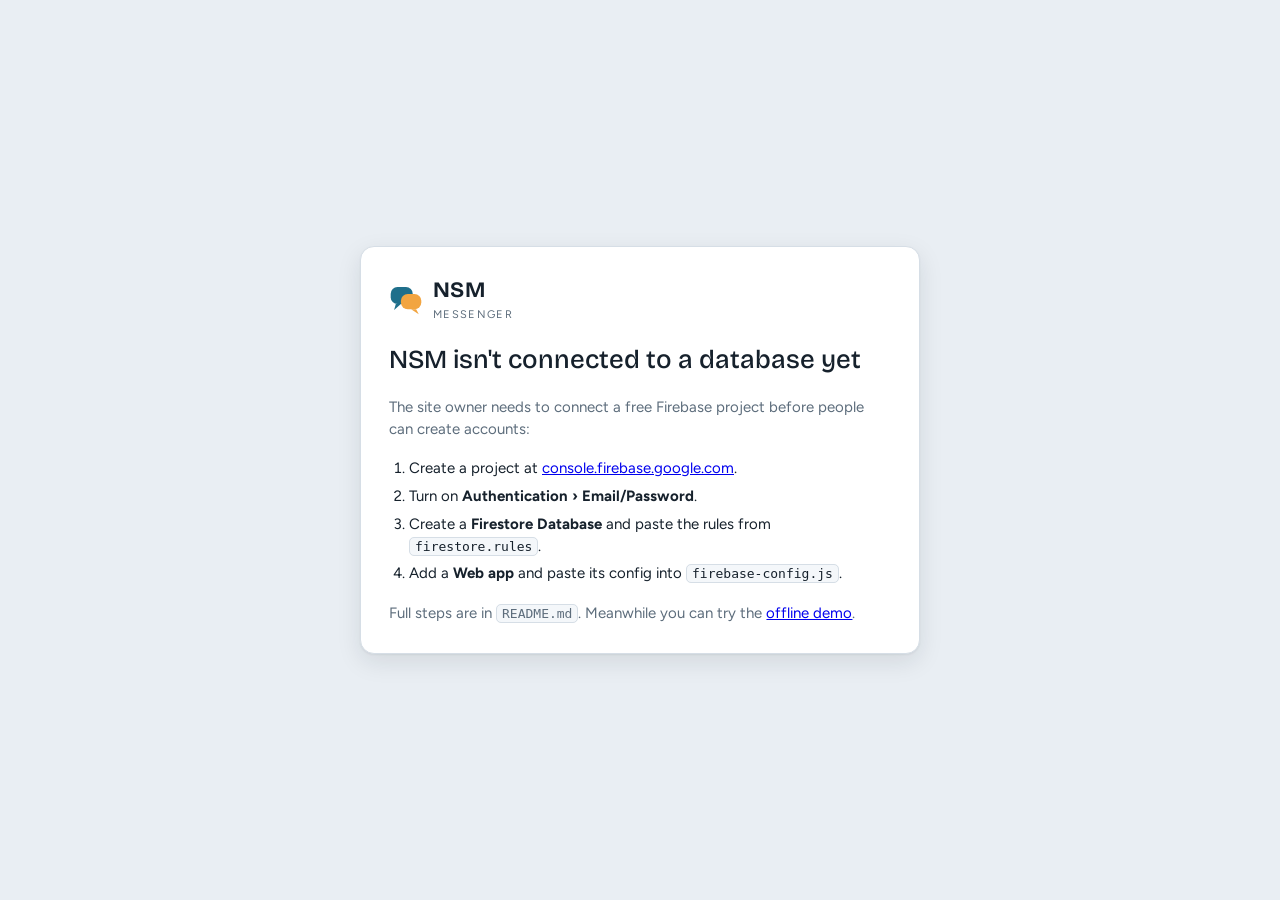
==== index.html @ 409fe74b "NSM Messenger: instant messenger with accounts and live chat Sign-up with e-mail confirmation, optio" ====
<!doctype html>
<html lang="en">
<head>
<meta charset="utf-8">
<meta name="viewport" content="width=device-width, initial-scale=1, viewport-fit=cover">
<title>NSM Messenger</title>
<meta name="description" content="NSM Messenger: create an account, add your friends and chat with Wizz, winks, emoticons and more.">
<meta name="theme-color" content="#1f6f8b">
<link rel="icon" href="data:image/svg+xml,%3Csvg xmlns='http://www.w3.org/2000/svg' viewBox='0 0 40 40'%3E%3Crect x='2' y='6' width='26' height='20' rx='8' fill='%231f6f8b'/%3E%3Cpath d='M8 26 L6 33 L14 26 Z' fill='%231f6f8b'/%3E%3Crect x='14' y='14' width='24' height='18' rx='8' fill='%23f2a541'/%3E%3Cpath d='M32 32 L35 38 L26 32 Z' fill='%23f2a541'/%3E%3C/svg%3E">
<link rel="preconnect" href="https://fonts.googleapis.com">
<link rel="preconnect" href="https://fonts.gstatic.com" crossorigin>
<link rel="stylesheet" href="https://fonts.googleapis.com/css2?family=Bricolage+Grotesque:opsz,wght@12..96,500;12..96,700&family=Figtree:ital,wght@0,400;0,500;0,600;0,700;1,400;1,700&family=Comic+Neue:ital,wght@0,400;0,700;1,400;1,700&display=swap">
<link rel="stylesheet" href="style.css">
</head>
<body>

<svg width="0" height="0" style="position:absolute" aria-hidden="true">
  <symbol id="nsm-logo" viewBox="0 0 40 40">
    <rect x="2" y="6" width="26" height="20" rx="8" fill="#1f6f8b"/>
    <path d="M8 26 L6 33 L14 26 Z" fill="#1f6f8b"/>
    <rect x="14" y="14" width="24" height="18" rx="8" fill="#f2a541"/>
    <path d="M32 32 L35 38 L26 32 Z" fill="#f2a541"/>
  </symbol>
</svg>

<div class="loading" id="loading">Connecting to NSM…</div>

<!-- ============ Setup needed (owner only) ============ -->
<section class="setup" id="setup" hidden>
  <div class="signin-card">
    <div class="logo"><svg><use href="#nsm-logo"/></svg><div><b>NSM</b><small>Messenger</small></div></div>
    <h1>NSM isn't connected to a database yet</h1>
    <p>The site owner needs to connect a free Firebase project before people can create accounts:</p>
    <ol>
      <li>Create a project at <a href="https://console.firebase.google.com" target="_blank" rel="noopener">console.firebase.google.com</a>.</li>
      <li>Turn on <b>Authentication › Email/Password</b>.</li>
      <li>Create a <b>Firestore Database</b> and paste the rules from <code>firestore.rules</code>.</li>
      <li>Add a <b>Web app</b> and paste its config into <code>firebase-config.js</code>.</li>
    </ol>
    <p>Full steps are in <code>README.md</code>. Meanwhile you can try the <a href="demo.html">offline demo</a>.</p>
  </div>
</section>

<!-- ============ Sign in / create account ============ -->
<section class="signin" id="auth" hidden>
  <div class="signin-card">
    <div class="logo"><svg><use href="#nsm-logo"/></svg><div><b>NSM</b><small>Messenger</small></div></div>
    <div class="auth-tabs" role="tablist">
      <button role="tab" id="tabIn" aria-selected="true">Sign in</button>
      <button role="tab" id="tabUp" aria-selected="false">Create account</button>
    </div>

    <form id="formIn" class="signin-card" style="border:0;box-shadow:none;padding:0;gap:14px" novalidate>
      <div class="field"><label for="inEmail">E-mail</label><input id="inEmail" type="email" autocomplete="email" required></div>
      <div class="field"><label for="inPass">Password</label><input id="inPass" type="password" autocomplete="current-password" required></div>
      <div class="field"><label for="inStatus">Sign in as</label><select id="inStatus"></select></div>
      <p class="form-msg" id="inMsg" hidden></p>
      <button class="btn" type="submit" id="inBtn">Sign in</button>
      <button class="linkbtn" type="button" id="forgotBtn">Forgot your password?</button>
    </form>

    <form id="formUp" class="signin-card" style="border:0;box-shadow:none;padding:0;gap:14px" novalidate hidden>
      <div class="field"><label for="upName">Display name</label><input id="upName" maxlength="32" autocomplete="nickname" required placeholder="What your contacts will see"></div>
      <div class="field"><label for="upEmail">E-mail</label><input id="upEmail" type="email" autocomplete="email" required placeholder="Friends add you with this"></div>
      <div class="field"><label for="upPass">Password</label><input id="upPass" type="password" autocomplete="new-password" minlength="6" required placeholder="At least 6 characters"></div>
      <p class="form-msg" id="upMsg" hidden></p>
      <button class="btn" type="submit" id="upBtn">Create my account</button>
    </form>

    <form id="formCode" class="signin-card" style="border:0;box-shadow:none;padding:0;gap:14px" novalidate hidden>
      <div>
        <h1>Enter your security code</h1>
        <p>Open your authenticator app and type the 6-digit code shown for <b>NSM Messenger</b>.</p>
      </div>
      <div class="field"><label for="codeIn">6-digit code</label><input id="codeIn" class="code-input" inputmode="numeric" autocomplete="one-time-code" maxlength="6" pattern="[0-9]{6}" placeholder="123456"></div>
      <p class="form-msg" id="codeMsg" hidden></p>
      <button class="btn" type="submit" id="codeBtn">Verify and sign in</button>
      <button class="linkbtn" type="button" id="codeCancel">Cancel</button>
    </form>

    <p class="demo-note" id="authNote">Your contacts find you by your e-mail address, and people in your contact list can see it. Want to look around first? Try the <a href="demo.html">offline demo</a>.</p>
  </div>
</section>

<!-- ============ Step 1 after sign-up: confirm e-mail ============ -->
<section class="signin" id="verify" hidden>
  <div class="signin-card">
    <div class="logo"><svg><use href="#nsm-logo"/></svg><div><b>NSM</b><small>Messenger</small></div></div>
    <div>
      <h1>Confirm your e-mail address</h1>
      <p>We sent a confirmation link to <b id="verifyEmail"></b>. Open it, then come back here. Check your spam folder if you don't see it.</p>
    </div>
    <p class="form-msg" id="verifyMsg" hidden></p>
    <button class="btn" type="button" id="verifyDone">I've confirmed my e-mail</button>
    <button class="btn ghost" type="button" id="verifyResend">Send the e-mail again</button>
    <button class="linkbtn" type="button" id="verifyOut">Use another account</button>
  </div>
</section>

<!-- ============ Step 2: set up the authenticator app ============ -->
<section class="signin" id="enroll" hidden>
  <div class="signin-card">
    <div class="logo"><svg><use href="#nsm-logo"/></svg><div><b>NSM</b><small>Messenger</small></div></div>
    <div>
      <h1>Turn on security codes</h1>
      <p>Optional but recommended. Once on, NSM asks for a code from an authenticator app when you sign in on a new device, so nobody can get in with just your password. Install one if you don't have it, for example Google Authenticator or Microsoft Authenticator.</p>
    </div>
    <ol class="enroll-steps">
      <li>In the app, add an account and <b>scan this QR code</b>:
        <div class="qr" id="qr" aria-label="QR code for your authenticator app"></div>
        <div class="mail">On this phone? <a id="otpLink" href="#">Open it in your authenticator app</a>, or type this key:</div>
        <div class="secret"><code id="secretKey">…</code><button class="btn ghost" type="button" id="copyKey">Copy</button></div>
      </li>
      <li>Type the 6-digit code the app shows:
        <input id="enrollCode" class="code-input" inputmode="numeric" autocomplete="one-time-code" maxlength="6" placeholder="123456" aria-label="6-digit code from your authenticator app">
      </li>
    </ol>
    <p class="form-msg" id="enrollMsg" hidden></p>
    <button class="btn" type="button" id="enrollBtn" disabled>Turn on security codes</button>
    <p class="demo-note">Keep the key above somewhere safe. If you lose your phone, it lets you set up your codes again on a new one.</p>
    <button class="linkbtn" type="button" id="enrollOut">Not now, back to NSM</button>
  </div>
</section>

<!-- ============ Main app ============ -->
<main class="app" id="app" hidden>
  <aside class="pane pane-left">
    <div class="me">
      <div class="me-top">
        <div class="logo"><svg><use href="#nsm-logo"/></svg><div><b>NSM</b></div></div>
        <div style="display:flex; gap:6px">
          <button class="icon-btn" id="securityBtn" aria-label="Security settings" title="Security">
            <svg class="i" viewBox="0 0 24 24"><path d="M12 3l7 3v5c0 4.5-3 8.4-7 10-4-1.6-7-5.5-7-10V6z"/><path d="M9 12l2 2 4-4"/></svg>
          </button>
          <button class="icon-btn" id="soundBtn" aria-label="Turn sounds off" title="Sounds on">
            <svg class="i" viewBox="0 0 24 24"><path d="M11 5 6 9H3v6h3l5 4z"/><path d="M15.5 8.5a5 5 0 0 1 0 7"/><path d="M18.5 5.5a9 9 0 0 1 0 13"/></svg>
          </button>
          <button class="icon-btn" id="signoutBtn" aria-label="Sign out" title="Sign out">
            <svg class="i" viewBox="0 0 24 24"><path d="M15 4h4a1 1 0 0 1 1 1v14a1 1 0 0 1-1 1h-4"/><path d="M10 16l-4-4 4-4"/><path d="M6 12h10"/></svg>
          </button>
        </div>
      </div>
      <div class="me-row">
        <button class="dp-btn" id="meDpBtn" title="Change display picture" aria-label="Change display picture"></button>
        <div class="me-info">
          <div class="me-name">
            <input class="inline-edit" id="meName" aria-label="Your display name" maxlength="32">
            <select id="meStatus" aria-label="Your status"></select>
          </div>
          <input class="inline-edit" id="mePm" aria-label="Your personal message" maxlength="80" placeholder="Type a personal message">
          <div class="mail" id="meMail"></div>
        </div>
      </div>
      <div class="music">
        <label><input type="checkbox" id="musicOn"> ♫ Show what I'm listening to</label>
        <input type="text" id="musicSong" aria-label="Song you're listening to" placeholder="Artist – Song" maxlength="60">
      </div>
    </div>
    <div class="list-tools">
      <input id="search" type="search" placeholder="Search contacts" aria-label="Search contacts">
      <button class="icon-btn" id="addBtn" title="Add a contact" aria-label="Add a contact">
        <svg class="i" viewBox="0 0 24 24"><circle cx="10" cy="8" r="4"/><path d="M3 20a7 7 0 0 1 14 0"/><path d="M19 8v6M16 11h6"/></svg>
      </button>
    </div>
    <div class="sortbar" role="group" aria-label="Sort contacts">
      Sort by <button data-sort="groups">Groups</button><button data-sort="status">Online / offline</button>
    </div>
    <div class="contacts" id="contacts"></div>
  </aside>

  <section class="pane pane-right" id="chatPane">
    <div class="tabs" id="tabs" role="tablist" aria-label="Open conversations"></div>
    <div class="empty" id="empty">
      <div>
        <svg width="64" height="64" aria-hidden="true"><use href="#nsm-logo"/></svg>
        <h2 id="emptyTitle">No conversation open</h2>
        <p id="emptyText">Click a contact to start a conversation.</p>
      </div>
    </div>
    <div class="convo" id="convo" hidden>
      <div class="convo-head">
        <button class="icon-btn back" id="backBtn" aria-label="Back to contacts"><svg class="i" viewBox="0 0 24 24"><path d="M15 18l-6-6 6-6"/></svg></button>
        <span id="hDp"></span>
        <div class="h-info"><div class="h-name" id="hName"></div><div class="h-sub" id="hSub"></div></div>
        <div class="h-actions">
          <button class="icon-btn" id="inviteBtn" title="Invite someone to this conversation" aria-label="Invite someone to this conversation">
            <svg class="i" viewBox="0 0 24 24"><circle cx="9" cy="8" r="3.5"/><path d="M2.5 19a6.5 6.5 0 0 1 13 0"/><path d="M19 7v6M16 10h6"/></svg>
          </button>
          <button class="icon-btn" id="gameBtn" title="Play tic-tac-toe" aria-label="Play tic-tac-toe">
            <svg class="i" viewBox="0 0 24 24"><path d="M9 3v18M15 3v18M3 9h18M3 15h18"/></svg>
          </button>
          <button class="icon-btn" id="sceneBtn" title="Change background" aria-label="Change background">
            <svg class="i" viewBox="0 0 24 24"><rect x="3" y="4" width="18" height="16" rx="2"/><path d="M3 16l5-5 4 4 3-3 6 6"/><circle cx="16" cy="9" r="1.5"/></svg>
          </button>
        </div>
      </div>
      <div class="convo-body">
        <div class="msg-col">
          <div class="messages" id="messages" aria-live="polite"></div>
          <div class="statusline" id="statusline"></div>
          <div class="composer">
            <div class="pop" id="pop" hidden></div>
            <div class="tools" role="toolbar" aria-label="Message tools">
              <button class="tool" data-pop="font" aria-expanded="false" title="Change font and colour"><svg class="i" viewBox="0 0 24 24"><path d="M4 20 10 4h1l6 16M6.5 14h8"/><path d="M18 20h3"/></svg><span class="tl">Font</span></button>
              <button class="tool" data-pop="emo" aria-expanded="false" title="Emoticons"><svg class="i" viewBox="0 0 24 24"><circle cx="12" cy="12" r="9"/><path d="M8.5 14a4 4 0 0 0 7 0"/><path d="M9 9.5h.01M15 9.5h.01"/></svg><span class="tl">Emoticons</span></button>
              <button class="tool" data-pop="wink" aria-expanded="false" title="Send a wink (animation)"><svg class="i" viewBox="0 0 24 24"><path d="M12 3l2.4 5.6L20 9.3l-4.3 3.9 1.2 5.8L12 16l-4.9 3 1.2-5.8L4 9.3l5.6-.7z"/></svg><span class="tl">Winks</span></button>
              <button class="tool wizz-btn" id="wizzBtn" title="Send a Wizz: shakes your contact's window"><svg class="i" viewBox="0 0 24 24"><path d="M4 8l2 8M10 5l2 14M16 8l2 8"/></svg><span class="tl">Wizz!</span></button>
              <button class="tool" id="fileBtn" title="Send a photo"><svg class="i" viewBox="0 0 24 24"><path d="M20 11.5l-8 8a5 5 0 0 1-7-7l8.5-8.5a3.3 3.3 0 0 1 4.7 4.7L9.7 17.2a1.7 1.7 0 0 1-2.4-2.4L15 7"/></svg><span class="tl">Send photo</span></button>
              <button class="tool" id="inkBtn" title="Draw a handwritten message"><svg class="i" viewBox="0 0 24 24"><path d="M4 20l4-1 11-11-3-3L5 16z"/><path d="M14 6l3 3"/></svg><span class="tl">Handwriting</span></button>
              <input type="file" id="fileInput" accept="image/*" hidden>
            </div>
            <form class="input-row" id="sendForm">
              <textarea id="input" rows="1" placeholder="Type a message" aria-label="Message"></textarea>
              <button class="btn" type="submit">Send</button>
            </form>
          </div>
        </div>
        <div class="side" id="side"></div>
      </div>
    </div>
  </section>
</main>

<div class="toasts" id="toasts" aria-live="polite"></div>
<div class="menu" id="menu" hidden role="menu"></div>
<div class="modal-back" id="modalBack" hidden><div class="modal" id="modal" role="dialog" aria-modal="true"></div></div>

<script src="vendor/qrcode.js"></script>
<script type="module" src="app.js"></script>
</body>
</html>
---- style.css ----
/* Layout: classic messenger — contact list left; tabbed conversation right with display pictures in a side column; one pane at a time on phones */
:root {
  --bg: #e9eef3;
  --panel: #ffffff;
  --panel-2: #f4f7fa;
  --line: #d6dee6;
  --fg: #16212c;
  --muted: #5d6d7c;
  --accent: #1f6f8b;
  --accent-fg: #ffffff;
  --accent-soft: #dcecf2;
  --spark: #f2a541;
  --spark-fg: #2b1a00;
  --online: #2e9e5b;
  --busy: #d64545;
  --away: #e0a526;
  --offline: #9aa7b3;
  --overlay: rgba(14, 21, 28, .45);
  --shadow: 0 1px 2px rgba(22,33,44,.06), 0 8px 24px rgba(22,33,44,.10);
  --font-display: "Bricolage Grotesque", "Segoe UI", system-ui, sans-serif;
  --font-body: "Figtree", "Segoe UI", system-ui, -apple-system, sans-serif;
  color-scheme: light;
}
@media (prefers-color-scheme: dark) {
  :root:not([data-theme="light"]) {
    --bg: #0e151c; --panel: #151f29; --panel-2: #1b2733; --line: #283745;
    --fg: #e6edf3; --muted: #93a3b2; --accent: #4fb3d3; --accent-fg: #06202a;
    --accent-soft: #1b3a47; --spark: #f2b45c; --offline: #5e6d7b; --overlay: rgba(0,0,0,.6);
    --shadow: 0 1px 2px rgba(0,0,0,.3), 0 8px 24px rgba(0,0,0,.4);
    color-scheme: dark;
  }
}
:root[data-theme="dark"] {
  --bg: #0e151c; --panel: #151f29; --panel-2: #1b2733; --line: #283745;
  --fg: #e6edf3; --muted: #93a3b2; --accent: #4fb3d3; --accent-fg: #06202a;
  --accent-soft: #1b3a47; --spark: #f2b45c; --offline: #5e6d7b; --overlay: rgba(0,0,0,.6);
  --shadow: 0 1px 2px rgba(0,0,0,.3), 0 8px 24px rgba(0,0,0,.4);
  color-scheme: dark;
}

* { box-sizing: border-box; }
html, body { height: 100%; }
body {
  margin: 0; background: var(--bg); color: var(--fg);
  font-family: var(--font-body); font-size: 15px; line-height: 1.45;
  padding-left: max(16px, env(safe-area-inset-left, 0px));
  padding-right: max(16px, env(safe-area-inset-right, 0px));
  padding-block: 16px;
}
button, input, select, textarea { font: inherit; color: inherit; }
button { cursor: pointer; }
:focus-visible { outline: 2px solid var(--accent); outline-offset: 2px; }
[hidden] { display: none !important; }
svg.i { width: 18px; height: 18px; stroke: currentColor; fill: none; stroke-width: 1.8; stroke-linecap: round; stroke-linejoin: round; flex: none; }

/* ---------- Status colours ---------- */
.st-online { --dot: var(--online); }
.st-busy, .st-phone { --dot: var(--busy); }
.st-away, .st-brb, .st-lunch { --dot: var(--away); }
.st-offline { --dot: var(--offline); }

/* ---------- Display pictures: status shown as a coloured frame ---------- */
.dp {
  --s: 40px; position: relative; flex: none; width: var(--s); height: var(--s); border-radius: calc(var(--s) * .26);
  display: grid; place-items: center; background: linear-gradient(145deg, var(--g1, #1f6f8b), var(--g2, #4fb3d3));
  box-shadow: 0 0 0 2px var(--panel), 0 0 0 4.5px var(--dot, var(--offline)); margin: 4px;
}
.dp img { width: 100%; height: 100%; object-fit: cover; border-radius: inherit; display: block; }
.dp-emo { font-size: calc(var(--s) * .56); line-height: 1; }
.dp.xs { --s: 24px; box-shadow: 0 0 0 1.5px var(--panel), 0 0 0 3px var(--dot, var(--offline)); margin: 3px; }
.dp.sm { --s: 36px; }
.dp.lg { --s: 60px; }
.dp.xl { --s: 104px; box-shadow: 0 0 0 3px var(--panel), 0 0 0 7px var(--dot, var(--offline)); margin: 7px; }
.dp.blocked::after { content: "⛔"; position: absolute; right: -6px; bottom: -6px; font-size: 13px; }
.dp.offline-look { filter: grayscale(.85); opacity: .7; }

/* ---------- Logo ---------- */
.logo { display: inline-flex; align-items: center; gap: 10px; }
.logo svg { width: 34px; height: 34px; flex: none; }
.logo b { font-family: var(--font-display); font-weight: 700; font-size: 22px; letter-spacing: .02em; }
.logo small { display: block; font-size: 11px; color: var(--muted); letter-spacing: .12em; text-transform: uppercase; }

/* ---------- Generic controls ---------- */
.btn { border: 0; border-radius: 8px; padding: 10px 16px; font-weight: 600; background: var(--accent); color: var(--accent-fg); }
.btn:hover { filter: brightness(1.08); }
.btn.ghost { background: var(--panel-2); color: var(--fg); border: 1px solid var(--line); }
.btn:disabled { opacity: .5; cursor: not-allowed; }
.icon-btn { border: 1px solid var(--line); background: var(--panel); border-radius: 8px; width: 34px; height: 34px; display: grid; place-items: center; flex: none; }
.icon-btn:hover { border-color: var(--accent); color: var(--accent); }
.field { display: grid; gap: 6px; }
.field label, .label { font-size: 12px; font-weight: 600; letter-spacing: .06em; text-transform: uppercase; color: var(--muted); }
.field input, .field select { border: 1px solid var(--line); background: var(--panel-2); border-radius: 8px; padding: 10px 12px; width: 100%; }

/* ---------- Sign-in ---------- */
.signin { height: 100%; display: grid; place-items: center; }
.signin-card { width: min(400px, 100%); background: var(--panel); border: 1px solid var(--line); border-radius: 14px; box-shadow: var(--shadow); padding: 28px; display: grid; gap: 18px; }
.signin-card h1 { font-family: var(--font-display); font-weight: 500; font-size: 26px; margin: 0; text-wrap: balance; }
.signin-card p { margin: 0; color: var(--muted); }
.demo-note { font-size: 12.5px; color: var(--muted); border-top: 1px solid var(--line); padding-top: 14px; }

/* ---------- App shell ---------- */
.app { height: 100%; max-width: 1280px; margin: 0 auto; display: grid; grid-template-columns: 340px minmax(0, 1fr); gap: 14px; }
.pane { background: var(--panel); border: 1px solid var(--line); border-radius: 14px; box-shadow: var(--shadow); min-height: 0; min-width: 0; display: flex; flex-direction: column; overflow: hidden; position: relative; }

/* Left: me */
.me { padding: 14px 16px; border-bottom: 1px solid var(--line); display: grid; gap: 10px; background: var(--panel-2); }
.me-top { display: flex; align-items: center; justify-content: space-between; gap: 8px; }
.me-row { display: flex; gap: 10px; align-items: center; min-width: 0; }
.me-row > button.dp-btn { border: 0; background: none; padding: 0; border-radius: 16px; }
.me-info { min-width: 0; flex: 1; display: grid; gap: 2px; }
.me-name { display: flex; gap: 6px; align-items: center; min-width: 0; }
.inline-edit { border: 1px solid transparent; background: transparent; border-radius: 6px; padding: 2px 4px; margin-left: -4px; min-width: 0; }
.inline-edit:hover, .inline-edit:focus { border-color: var(--line); background: var(--panel); }
#meName { font-weight: 600; font-size: 16px; flex: 1; }
#meStatus { border: 1px solid var(--line); background: var(--panel); border-radius: 6px; font-size: 12.5px; padding: 2px 4px; max-width: 128px; }
#mePm { font-size: 13px; color: var(--muted); width: 100%; font-style: italic; }
.music { display: flex; gap: 6px; align-items: center; font-size: 12.5px; color: var(--muted); min-width: 0; }
.music input[type="text"] { flex: 1; min-width: 0; border: 1px solid var(--line); background: var(--panel); border-radius: 6px; padding: 3px 6px; font-size: 12.5px; }
.music label { display: flex; align-items: center; gap: 5px; white-space: nowrap; cursor: pointer; }

.list-tools { display: flex; gap: 8px; padding: 10px 16px; border-bottom: 1px solid var(--line); align-items: center; }
.list-tools input { flex: 1; min-width: 0; border: 1px solid var(--line); background: var(--panel-2); border-radius: 8px; padding: 7px 10px; }
.sortbar { display: flex; gap: 4px; padding: 6px 16px 0; font-size: 12.5px; color: var(--muted); align-items: center; }
.sortbar button { border: 0; background: none; border-radius: 6px; padding: 2px 8px; color: var(--muted); }
.sortbar button[aria-pressed="true"] { background: var(--accent-soft); color: var(--fg); font-weight: 600; }

.contacts { overflow-y: auto; flex: 1; padding: 4px 8px 12px; }
.group-title { width: 100%; display: flex; align-items: center; gap: 6px; border: 0; background: none; text-align: left; padding: 10px 8px 4px; font-size: 12px; font-weight: 600; letter-spacing: .08em; text-transform: uppercase; color: var(--muted); }
.group-title .chev { transition: transform .15s; display: inline-block; }
.group-title[aria-expanded="false"] .chev { transform: rotate(-90deg); }
.contact { display: flex; gap: 8px; align-items: center; padding: 4px 6px; border-radius: 10px; min-width: 0; cursor: pointer; }
.contact:hover, .contact:focus-visible { background: var(--panel-2); }
.contact.active { background: var(--accent-soft); }
.contact .c-info { min-width: 0; flex: 1; display: grid; }
.contact .c-name { font-weight: 600; white-space: nowrap; overflow: hidden; text-overflow: ellipsis; }
.contact .c-name small { font-weight: 400; color: var(--muted); font-size: 12.5px; }
.contact .c-pm { font-size: 12.5px; color: var(--muted); white-space: nowrap; overflow: hidden; text-overflow: ellipsis; }
.contact.is-offline .c-name { color: var(--muted); font-weight: 500; }
.c-menu { border: 0; background: none; width: 28px; height: 28px; border-radius: 6px; color: var(--muted); display: grid; place-items: center; flex: none; opacity: .55; }
.contact:hover .c-menu, .c-menu:focus-visible { opacity: 1; }
.c-menu:hover { background: var(--line); color: var(--fg); }
.badge { flex: none; min-width: 20px; height: 20px; border-radius: 10px; padding: 0 6px; background: var(--spark); color: var(--spark-fg); font-size: 12px; font-weight: 700; display: grid; place-items: center; }

/* Right: tabs */
.tabs { display: flex; gap: 4px; padding: 8px 8px 0; border-bottom: 1px solid var(--line); overflow-x: auto; background: var(--panel-2); min-height: 45px; flex: none; }
.tab { display: flex; align-items: center; gap: 8px; border: 1px solid transparent; border-bottom: 0; border-radius: 9px 9px 0 0; padding: 7px 8px 7px 12px; background: none; white-space: nowrap; color: var(--muted); font-weight: 500; flex: none; cursor: pointer; max-width: 220px; }
.tab .t-name { overflow: hidden; text-overflow: ellipsis; }
.tab.active { background: var(--panel); border-color: var(--line); color: var(--fg); margin-bottom: -1px; }
.tab .x { border: 0; background: none; width: 20px; height: 20px; border-radius: 5px; display: grid; place-items: center; color: var(--muted); padding: 0; flex: none; }
.tab .x:hover { background: var(--line); color: var(--fg); }
.tab-dot { width: 10px; height: 10px; border-radius: 50%; background: var(--dot, var(--offline)); flex: none; }
.tab.flash { animation: flash 1s ease-in-out 3; }
@keyframes flash { 50% { background: var(--spark); color: var(--spark-fg); } }

/* Conversation */
.convo { flex: 1; display: flex; flex-direction: column; min-height: 0; }
.convo-head { display: flex; gap: 10px; align-items: center; padding: 10px 14px; border-bottom: 1px solid var(--line); }
.convo-head .h-info { min-width: 0; flex: 1 1 0; }
.h-name { font-family: var(--font-display); font-weight: 700; font-size: 19px; line-height: 1.2; overflow: hidden; text-overflow: ellipsis; white-space: nowrap; }
.h-sub { font-size: 13px; color: var(--muted); white-space: nowrap; overflow: hidden; text-overflow: ellipsis; }
.h-actions { display: flex; gap: 6px; }
.back { display: none; }

.convo-body { flex: 1; min-height: 0; display: grid; grid-template-columns: minmax(0, 1fr) 150px; }
.msg-col { display: flex; flex-direction: column; min-height: 0; min-width: 0; }
.messages { flex: 1; overflow-y: auto; padding: 14px 16px; display: flex; flex-direction: column; gap: 2px; min-height: 0; background-color: var(--panel); }
.side { border-left: 1px solid var(--line); padding: 14px 10px; display: flex; flex-direction: column; align-items: center; justify-content: space-between; gap: 12px; background: var(--panel-2); text-align: center; }
.side .who-pic { display: grid; justify-items: center; gap: 6px; font-size: 12.5px; color: var(--muted); }
.side button { border: 0; background: none; padding: 0; color: inherit; }

.m { display: grid; gap: 1px; max-width: 100%; }
.m .who { font-size: 12.5px; color: var(--muted); margin-top: 10px; display: flex; gap: 8px; align-items: baseline; }
.m .who time { font-size: 11px; font-variant-numeric: tabular-nums; }
.m .txt { padding-left: 12px; overflow-wrap: anywhere; white-space: pre-wrap; font-size: 15.5px; }
.m.mine .who { color: var(--accent); }
.sys { align-self: flex-start; font-size: 13px; color: var(--muted); padding: 6px 10px; margin: 8px 0 2px; border-left: 3px solid var(--line); background: var(--panel-2); border-radius: 0 8px 8px 0; display: flex; gap: 8px; align-items: center; flex-wrap: wrap; }
.sys.wizz { border-left-color: var(--spark); color: var(--fg); font-weight: 600; }
.sys.wink { border-left-color: var(--accent); color: var(--fg); }
.sys .linkish { border: 0; background: none; color: var(--accent); text-decoration: underline; padding: 0; font-size: 13px; }
.card { margin: 4px 0 2px 12px; border: 1px solid var(--line); background: var(--panel-2); border-radius: 10px; padding: 10px; display: grid; gap: 8px; width: min(320px, 100%); }
.card .f-row { display: flex; gap: 10px; align-items: center; min-width: 0; }
.card .f-name { font-weight: 600; overflow: hidden; text-overflow: ellipsis; white-space: nowrap; }
.card .f-meta { font-size: 12.5px; color: var(--muted); }
.card img { width: 100%; border-radius: 6px; display: block; background: #fff; }
.bar { height: 6px; border-radius: 3px; background: var(--line); overflow: hidden; }
.bar i { display: block; height: 100%; background: var(--accent); width: 100%; animation: fill 1.4s linear; }
@keyframes fill { from { width: 0; } }

.statusline { font-size: 12.5px; color: var(--muted); padding: 4px 16px 6px; min-height: 26px; border-top: 1px solid var(--line); background: var(--panel); }
.statusline.typing { font-style: italic; }
.dots span { display: inline-block; animation: bounce 1.2s infinite; }
.dots span:nth-child(2) { animation-delay: .15s; }
.dots span:nth-child(3) { animation-delay: .3s; }
@keyframes bounce { 0%, 60%, 100% { transform: none; } 30% { transform: translateY(-3px); } }

/* Composer */
.composer { border-top: 1px solid var(--line); padding: 8px 12px 12px; display: grid; gap: 8px; position: relative; }
.tools { display: flex; gap: 4px; align-items: center; flex-wrap: wrap; }
.tool { border: 1px solid transparent; background: none; border-radius: 8px; padding: 5px 8px; font-size: 13px; font-weight: 500; display: inline-flex; gap: 5px; align-items: center; color: var(--fg); }
.tool:hover, .tool[aria-expanded="true"] { border-color: var(--line); background: var(--panel-2); color: var(--accent); }
.tool.wizz-btn { border-color: var(--spark); background: color-mix(in srgb, var(--spark) 18%, var(--panel)); font-weight: 700; color: var(--fg); }
.tool.wizz-btn:hover { background: color-mix(in srgb, var(--spark) 35%, var(--panel)); }
.input-row { display: flex; gap: 8px; align-items: flex-end; }
.input-row textarea { flex: 1; min-width: 0; resize: none; border: 1px solid var(--line); background: var(--panel-2); border-radius: 10px; padding: 10px 12px; height: 48px; max-height: 140px; font-size: 15.5px; }
.input-row .btn { height: 48px; }

.pop { position: absolute; bottom: calc(100% - 4px); left: 12px; right: 12px; max-width: 420px; background: var(--panel); border: 1px solid var(--line); border-radius: 12px; box-shadow: var(--shadow); padding: 10px; z-index: 6; display: grid; gap: 8px; }
.pop .grid { display: grid; grid-template-columns: repeat(auto-fill, minmax(38px, 1fr)); gap: 2px; }
.pop .grid button { border: 0; background: none; border-radius: 8px; height: 38px; font-size: 21px; }
.pop .grid button:hover { background: var(--panel-2); }
.pop .hint { font-size: 12px; color: var(--muted); }
.wink-grid { display: grid; grid-template-columns: repeat(auto-fill, minmax(88px, 1fr)); gap: 6px; }
.wink-grid button { border: 1px solid var(--line); background: var(--panel-2); border-radius: 10px; padding: 8px 4px; display: grid; justify-items: center; gap: 2px; font-size: 12.5px; }
.wink-grid button span { font-size: 28px; line-height: 1.1; }
.wink-grid button:hover { border-color: var(--accent); }
.chips { display: flex; gap: 6px; flex-wrap: wrap; }
.chip { border: 1px solid var(--line); background: var(--panel-2); border-radius: 999px; padding: 4px 12px; font-size: 14px; }
.chip[aria-pressed="true"] { border-color: var(--accent); background: var(--accent-soft); }
.swatch { width: 28px; height: 28px; border-radius: 50%; border: 2px solid var(--panel); box-shadow: 0 0 0 1px var(--line); padding: 0; }
.swatch[aria-pressed="true"] { box-shadow: 0 0 0 2.5px var(--accent); }
.scene-grid { display: grid; grid-template-columns: repeat(auto-fill, minmax(90px, 1fr)); gap: 6px; }
.scene-grid button { height: 58px; border-radius: 8px; border: 1px solid var(--line); background-color: var(--panel); font-size: 12.5px; display: flex; align-items: flex-end; padding: 4px 6px; font-weight: 600; }
.scene-grid button[aria-pressed="true"] { border: 2px solid var(--accent); }

.empty { flex: 1; display: grid; place-items: center; text-align: center; padding: 24px; color: var(--muted); }
.empty h2 { font-family: var(--font-display); font-weight: 500; color: var(--fg); margin: 12px 0 4px; font-size: 22px; }
.empty p { margin: 0 auto; max-width: 38ch; }

/* Wizz shake */
.shake { animation: shake .5s cubic-bezier(.36,.07,.19,.97) 2; }
@keyframes shake {
  10%, 90% { transform: translate(-3px, 1px); } 20%, 80% { transform: translate(6px, -3px); }
  30%, 50%, 70% { transform: translate(-10px, 3px); } 40%, 60% { transform: translate(10px, -2px); }
}

/* Winks: full-pane animations */
.wink-layer { position: absolute; inset: 0; pointer-events: none; overflow: hidden; z-index: 8; }
.wp { position: absolute; line-height: 1; will-change: transform, top; }
.wp.rise { top: 105%; animation: rise var(--d) ease-in var(--delay) forwards, sway 1.2s ease-in-out var(--delay) infinite alternate; }
.wp.fall { top: -12%; animation: fall var(--d) linear var(--delay) forwards, sway 1.4s ease-in-out var(--delay) infinite alternate; }
.wp.burst { left: 50%; top: 45%; animation: burst 1.6s cubic-bezier(.1,.7,.3,1) var(--delay) forwards; opacity: 0; }
.wp.zoom { left: 50%; top: 50%; font-size: min(180px, 40vw); animation: zoom 2.6s ease-out forwards; }
.wp.fly { left: -10%; top: 90%; font-size: 72px; animation: fly 2.4s ease-in forwards; }
@keyframes rise { to { top: -15%; } }
@keyframes fall { to { top: 110%; } }
@keyframes sway { from { transform: translateX(-14px) rotate(-8deg); } to { transform: translateX(14px) rotate(8deg); } }
@keyframes burst { 0% { opacity: 1; transform: translate(-50%, -50%) scale(.3); } 80% { opacity: 1; } 100% { opacity: 0; transform: translate(calc(-50% + var(--dx)), calc(-50% + var(--dy))) scale(1.2); } }
@keyframes zoom { 0% { transform: translate(-50%, -50%) scale(0) rotate(-30deg); opacity: 0; } 25% { transform: translate(-50%, -50%) scale(1.25) rotate(8deg); opacity: 1; } 40%, 75% { transform: translate(-50%, -50%) scale(1) rotate(0); opacity: 1; } 100% { transform: translate(-50%, -50%) scale(1.6); opacity: 0; } }
@keyframes fly { to { left: 105%; top: -15%; transform: rotate(10deg); } }

/* Toasts (top right) */
.toasts { position: fixed; right: max(16px, env(safe-area-inset-right, 0px)); top: calc(16px + env(safe-area-inset-top, 0px)); display: grid; gap: 8px; z-index: 30; }
.toast { width: min(300px, calc(100vw - 32px)); background: var(--panel); border: 1px solid var(--line); border-left: 4px solid var(--accent); border-radius: 10px; box-shadow: var(--shadow); padding: 8px 12px; display: flex; gap: 8px; align-items: center; animation: slidein .25s ease-out; text-align: left; }
.toast.wizz { border-left-color: var(--spark); }
.toast b { display: block; }
.toast span.t { font-size: 13px; color: var(--muted); display: block; overflow: hidden; text-overflow: ellipsis; white-space: nowrap; }
@keyframes slidein { from { transform: translateY(-12px); opacity: 0; } }

/* Context menu */
.menu { position: fixed; z-index: 40; background: var(--panel); border: 1px solid var(--line); border-radius: 10px; box-shadow: var(--shadow); padding: 6px; min-width: 210px; display: grid; }
.menu button { border: 0; background: none; text-align: left; padding: 7px 10px; border-radius: 6px; display: flex; gap: 8px; align-items: center; }
.menu button:hover { background: var(--panel-2); }
.menu .sep { height: 1px; background: var(--line); margin: 4px 2px; }
.menu .danger { color: var(--busy); }
.menu .label { padding: 4px 10px 2px; }

/* Modal */
.modal-back { position: fixed; inset: 0; background: var(--overlay); display: grid; place-items: center; z-index: 50; padding: 16px; }
.modal { width: min(460px, 100%); max-height: calc(100% - 16px); overflow: auto; background: var(--panel); border: 1px solid var(--line); border-radius: 14px; box-shadow: var(--shadow); padding: 20px; display: grid; gap: 14px; }
.modal h2 { margin: 0; font-family: var(--font-display); font-weight: 500; font-size: 21px; }
.modal .row { display: flex; gap: 8px; justify-content: flex-end; flex-wrap: wrap; }
.dp-grid { display: grid; grid-template-columns: repeat(auto-fill, minmax(64px, 1fr)); gap: 10px; justify-items: center; }
.dp-grid button { border: 0; background: none; padding: 0; border-radius: 16px; }
.dp-grid button[aria-pressed="true"] .dp { --dot: var(--accent); }
.ink-wrap { border: 1px solid var(--line); border-radius: 10px; overflow: hidden; background: #ffffff; touch-action: none; }
.ink-wrap canvas { display: block; width: 100%; height: 240px; cursor: crosshair; }
.ttt { display: grid; grid-template-columns: repeat(3, 1fr); gap: 6px; width: min(270px, 100%); margin: 0 auto; }
.ttt button { aspect-ratio: 1; max-width: 100%; border: 1px solid var(--line); background: var(--panel-2); border-radius: 10px; font-family: var(--font-display); font-size: 40px; font-weight: 700; }
.ttt button.x { color: var(--accent); }
.ttt button.o { color: var(--spark); }
.ttt-status { text-align: center; font-weight: 600; min-height: 1.4em; }
.pick-list { display: grid; gap: 4px; max-height: 300px; overflow: auto; }
.pick-list button { display: flex; gap: 10px; align-items: center; border: 1px solid var(--line); background: var(--panel-2); border-radius: 10px; padding: 6px 10px; text-align: left; }
.pick-list button:hover { border-color: var(--accent); }

@media (prefers-reduced-motion: reduce) {
  .shake, .tab.flash, .dots span, .wp.rise, .wp.fall, .wp.fly, .wp.burst { animation: none !important; }
  .wp.rise, .wp.fall, .wp.fly, .wp.burst { display: none; }
}

@media (max-width: 1000px) {
  .convo-body { grid-template-columns: minmax(0, 1fr); }
  .side { display: none; }
}
@media (max-width: 760px) {
  body { padding-block: 8px; }
  .h-actions .icon-btn { width: 32px; height: 32px; }
  .convo-head { padding: 8px 10px; gap: 6px; }
  .app { grid-template-columns: minmax(0, 1fr); }
  .app.chatting .pane-left { display: none; }
  .app:not(.chatting) .pane-right { display: none; }
  .back { display: grid; }
  .tool .tl { display: none; }
  .tool { padding: 7px; }
  .tool.wizz-btn .tl { display: inline; }
}

/* ---------- Accounts (real version) ---------- */
.auth-tabs { display: flex; gap: 4px; background: var(--panel-2); border: 1px solid var(--line); border-radius: 10px; padding: 4px; }
.auth-tabs button { flex: 1; border: 0; background: none; border-radius: 7px; padding: 8px; font-weight: 600; color: var(--muted); }
.auth-tabs button[aria-selected="true"] { background: var(--panel); color: var(--fg); box-shadow: var(--shadow); }
.form-msg { margin: 0; font-size: 13.5px; padding: 8px 10px; border-radius: 8px; }
.form-msg.err { background: color-mix(in srgb, var(--busy) 14%, var(--panel)); color: var(--fg); border-left: 3px solid var(--busy); }
.form-msg.ok { background: color-mix(in srgb, var(--online) 14%, var(--panel)); color: var(--fg); border-left: 3px solid var(--online); }
.linkbtn { border: 0; background: none; color: var(--accent); padding: 0; text-decoration: underline; font-size: 13.5px; justify-self: start; }
.req { margin: 6px 0; padding: 10px; border-radius: 10px; background: color-mix(in srgb, var(--spark) 14%, var(--panel)); border: 1px solid color-mix(in srgb, var(--spark) 45%, var(--line)); display: grid; gap: 8px; font-size: 13.5px; }
.req .r-top { display: flex; gap: 8px; align-items: center; min-width: 0; }
.req .r-top span { min-width: 0; overflow-wrap: anywhere; }
.req .row { display: flex; gap: 6px; flex-wrap: wrap; }
.req .btn { padding: 6px 12px; font-size: 13px; }
.setup { height: 100%; display: grid; place-items: center; }
.setup .signin-card { width: min(560px, 100%); }
.setup ol { margin: 0; padding-left: 20px; display: grid; gap: 6px; }
.setup code { background: var(--panel-2); border: 1px solid var(--line); border-radius: 5px; padding: 1px 5px; font-size: 13px; }
.loading { height: 100%; display: grid; place-items: center; color: var(--muted); }
.mail { font-size: 12.5px; color: var(--muted); overflow-wrap: anywhere; }
.steps { display: flex; gap: 6px; flex-wrap: wrap; font-size: 12.5px; font-weight: 600; }
.steps span { padding: 4px 10px; border-radius: 999px; background: var(--panel-2); color: var(--muted); border: 1px solid var(--line); }
.steps span.on { background: var(--accent-soft); color: var(--fg); border-color: var(--accent); }
.steps span.done { color: var(--online); }
.code-input { font-size: 24px !important; letter-spacing: .35em; text-align: center; font-variant-numeric: tabular-nums; font-family: var(--font-display); border: 1px solid var(--line); background: var(--panel-2); border-radius: 8px; padding: 10px 12px; width: 100%; }
.enroll-steps { margin: 0; padding-left: 20px; display: grid; gap: 14px; }
.enroll-steps li { display: block; }
.enroll-steps li > * { margin-top: 8px; }
.qr { margin-left: auto; margin-right: auto; background: #ffffff; padding: 10px; border-radius: 10px; border: 1px solid var(--line); width: 200px; height: 200px; display: grid; place-items: center; }
.qr img, .qr canvas, .qr svg { display: block; width: 180px !important; height: 180px !important; }
.secret { display: flex; gap: 8px; align-items: center; min-width: 0; }
.secret code { flex: 1; min-width: 0; overflow-wrap: anywhere; font-size: 14px; letter-spacing: .08em; background: var(--panel-2); border: 1px solid var(--line); border-radius: 6px; padding: 6px 8px; }
.secret .btn { padding: 6px 12px; }
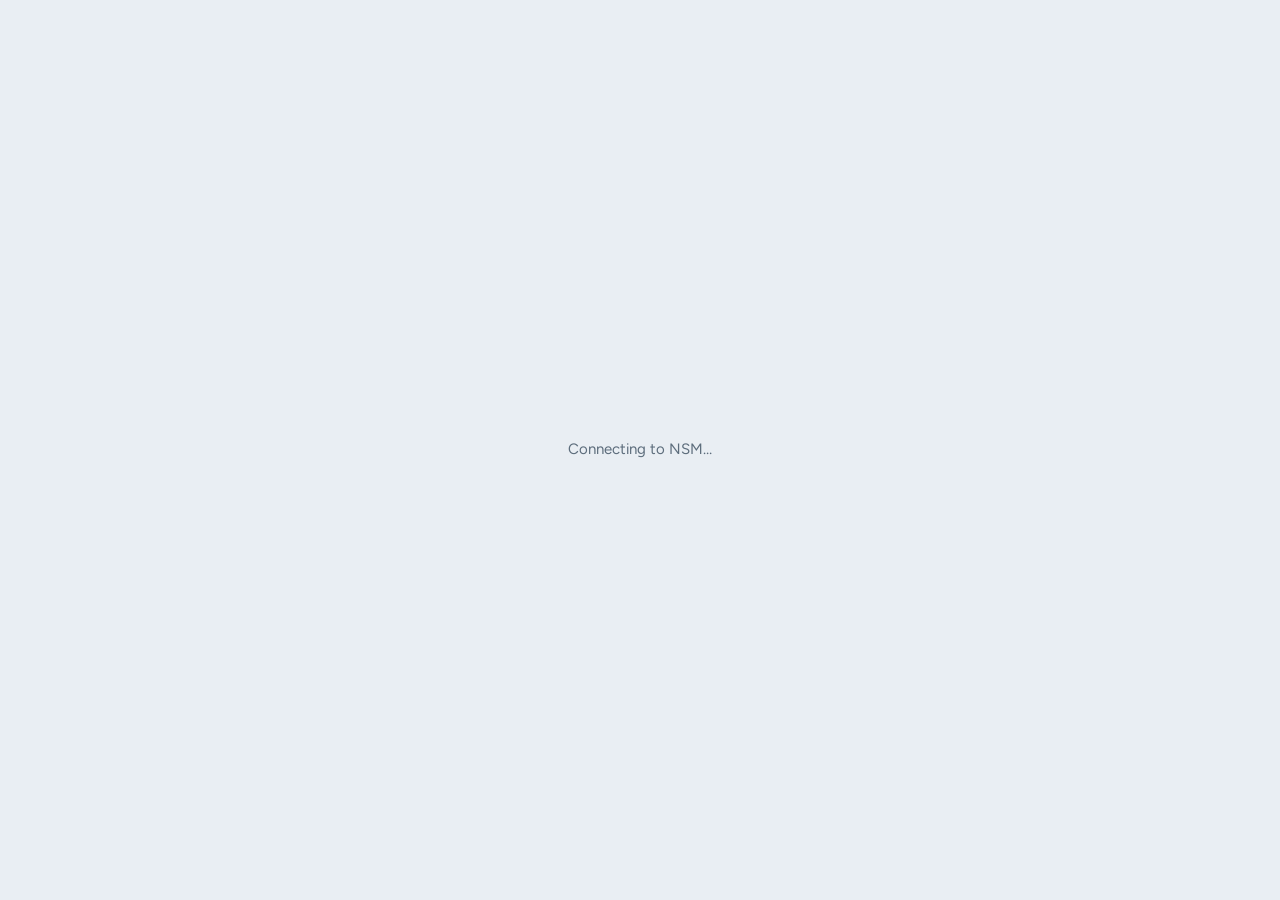
==== commit aafd8ffb: "Make NSM installable as an app on iPhone, Android and computers Web app manifest with icons, a servi" ====
--- a/index.html
+++ b/index.html
@@ -6,11 +6,18 @@
 <title>NSM Messenger</title>
 <meta name="description" content="NSM Messenger: create an account, add your friends and chat with Wizz, winks, emoticons and more.">
 <meta name="theme-color" content="#1f6f8b">
+<link rel="manifest" href="manifest.webmanifest">
+<link rel="apple-touch-icon" href="icons/apple-touch-icon.png">
+<meta name="apple-mobile-web-app-capable" content="yes">
+<meta name="mobile-web-app-capable" content="yes">
+<meta name="apple-mobile-web-app-status-bar-style" content="default">
+<meta name="apple-mobile-web-app-title" content="NSM">
 <link rel="icon" href="data:image/svg+xml,%3Csvg xmlns='http://www.w3.org/2000/svg' viewBox='0 0 40 40'%3E%3Crect x='2' y='6' width='26' height='20' rx='8' fill='%231f6f8b'/%3E%3Cpath d='M8 26 L6 33 L14 26 Z' fill='%231f6f8b'/%3E%3Crect x='14' y='14' width='24' height='18' rx='8' fill='%23f2a541'/%3E%3Cpath d='M32 32 L35 38 L26 32 Z' fill='%23f2a541'/%3E%3C/svg%3E">
 <link rel="preconnect" href="https://fonts.googleapis.com">
 <link rel="preconnect" href="https://fonts.gstatic.com" crossorigin>
 <link rel="stylesheet" href="https://fonts.googleapis.com/css2?family=Bricolage+Grotesque:opsz,wght@12..96,500;12..96,700&family=Figtree:ital,wght@0,400;0,500;0,600;0,700;1,400;1,700&family=Comic+Neue:ital,wght@0,400;0,700;1,400;1,700&display=swap">
 <link rel="stylesheet" href="style.css">
+<link rel="stylesheet" href="characters.css">
 </head>
 <body>
 
@@ -226,6 +233,13 @@
 <div class="modal-back" id="modalBack" hidden><div class="modal" id="modal" role="dialog" aria-modal="true"></div></div>
 
 <script src="vendor/qrcode.js"></script>
+<script src="characters.js"></script>
+<script>
+  // Installable app: register the service worker (offline + "Add to Home Screen").
+  if ("serviceWorker" in navigator) addEventListener("load", () => navigator.serviceWorker.register("sw.js").catch(() => {}));
+  // Android/Chrome: keep the install prompt so NSM can offer an "Install" button.
+  addEventListener("beforeinstallprompt", e => { e.preventDefault(); window.nsmInstallPrompt = e; window.dispatchEvent(new Event("nsm-installable")); });
+</script>
 <script type="module" src="app.js"></script>
 </body>
 </html>
--- a/style.css
+++ b/style.css
@@ -45,7 +45,8 @@
   font-family: var(--font-body); font-size: 15px; line-height: 1.45;
   padding-left: max(16px, env(safe-area-inset-left, 0px));
   padding-right: max(16px, env(safe-area-inset-right, 0px));
-  padding-block: 16px;
+  padding-top: max(16px, env(safe-area-inset-top, 0px));
+  padding-bottom: max(16px, env(safe-area-inset-bottom, 0px));
 }
 button, input, select, textarea { font: inherit; color: inherit; }
 button { cursor: pointer; }
--- a/characters.css
+++ b/characters.css
@@ -0,0 +1,109 @@
+/* NSM animated winks (characters from characters.js) */
+.ch-stage {
+  position: absolute; inset: 0; display: grid; place-items: center;
+  background: radial-gradient(circle at 50% 52%, color-mix(in srgb, var(--panel) 88%, transparent) 0 30%, transparent 65%);
+  animation: ch-fade 4.6s ease forwards;
+}
+@keyframes ch-fade { 0% { opacity: 0; } 8%, 88% { opacity: 1; } 100% { opacity: 0; } }
+.ch { width: min(280px, 64%); height: auto; overflow: visible; }
+.ch * { transform-box: fill-box; }
+.ch-blink { transform-origin: center; animation: ch-blink 3s infinite; }
+@keyframes ch-blink { 0%, 44%, 50%, 100% { transform: scaleY(1); } 47% { transform: scaleY(.1); } }
+.ch-note { animation: ch-note 1.6s ease-in-out infinite; opacity: 0; }
+.ch-note.n2 { animation-delay: .5s; } .ch-note.n3 { animation-delay: 1s; }
+@keyframes ch-note { 0% { opacity: 0; transform: translateY(10px); } 30% { opacity: 1; } 100% { opacity: 0; transform: translateY(-34px) rotate(15deg); } }
+
+/* Dancing pig */
+.pig-sway { animation: pig-sway 1.8s ease-in-out infinite alternate; }
+@keyframes pig-sway { from { transform: translateX(-26px); } to { transform: translateX(26px); } }
+.pig-all { transform-origin: 50% 100%; animation: pig-bounce .45s ease-in-out infinite alternate; }
+@keyframes pig-bounce { from { transform: translateY(0) scale(1.03, .97); } to { transform: translateY(-20px) scale(.98, 1.02); } }
+.pig-head { transform-origin: 50% 90%; animation: pig-head .9s ease-in-out infinite alternate; }
+@keyframes pig-head { from { transform: rotate(-12deg); } to { transform: rotate(12deg); } }
+.pig-leg { transform-origin: 50% 0; animation: pig-leg .45s ease-in-out infinite alternate; }
+.pig-l2 { animation-direction: alternate-reverse; }
+@keyframes pig-leg { from { transform: rotate(-28deg); } to { transform: rotate(28deg); } }
+.pig-a1 { transform-origin: 50% 0; animation: pig-a1 .45s ease-in-out infinite alternate; }
+.pig-a2 { transform-origin: 50% 0; animation: pig-a2 .45s ease-in-out infinite alternate; }
+@keyframes pig-a1 { from { transform: rotate(30deg); } to { transform: rotate(150deg); } }
+@keyframes pig-a2 { from { transform: rotate(-30deg); } to { transform: rotate(-150deg); } }
+.pig-tail { transform-origin: 0 50%; animation: pig-tail .5s linear infinite; }
+@keyframes pig-tail { to { transform: rotate(360deg); } }
+
+/* Jumping frog */
+.frog-all { transform-origin: 50% 100%; animation: frog-jump 2.2s ease-in-out infinite alternate; }
+@keyframes frog-jump {
+  0% { transform: translate(-90px, 0) scale(1.1, .9); }
+  15% { transform: translate(-60px, -80px) scale(.94, 1.08); }
+  30% { transform: translate(-30px, 0) scale(1.1, .9); }
+  45% { transform: translate(0, -80px) scale(.94, 1.08); }
+  60% { transform: translate(30px, 0) scale(1.1, .9); }
+  75% { transform: translate(60px, -80px) scale(.94, 1.08); }
+  90%, 100% { transform: translate(90px, 0) scale(1.1, .9); }
+}
+.frog-shadow { transform-origin: center; animation: frog-shadow 2.2s ease-in-out infinite alternate; }
+@keyframes frog-shadow { 0%, 30%, 60%, 90%, 100% { transform: translateX(-90px) scale(1); } 15%, 45%, 75% { transform: scale(.6); } }
+.frog-tongue { transform-origin: 0 50%; transform: rotate(-25deg) scaleX(0); animation: frog-tongue 1.1s ease-in-out infinite; }
+@keyframes frog-tongue { 0%, 70%, 100% { transform: rotate(-25deg) scaleX(0); } 82% { transform: rotate(-25deg) scaleX(1); } }
+
+/* Waving cat */
+.cat-paw { transform-origin: 50% 100%; animation: cat-wave .35s ease-in-out infinite alternate; }
+@keyframes cat-wave { from { transform: rotate(-10deg); } to { transform: rotate(30deg); } }
+.cat-tail { transform-origin: 0% 100%; animation: cat-tail 1s ease-in-out infinite alternate; }
+@keyframes cat-tail { from { transform: rotate(-6deg); } to { transform: rotate(8deg); } }
+.cat-bubble { transform-origin: 20% 100%; animation: cat-bubble 4.6s ease forwards; }
+@keyframes cat-bubble { 0%, 15% { transform: scale(0); } 25% { transform: scale(1.15); } 30%, 100% { transform: scale(1); } }
+
+/* Penguin dance */
+.peng-all { transform-origin: 50% 100%; animation: peng-waddle .5s ease-in-out infinite alternate, peng-slide 2.3s ease-in-out infinite alternate; }
+@keyframes peng-waddle { from { rotate: -9deg; } to { rotate: 9deg; } }
+@keyframes peng-slide { from { translate: -70px 0; } to { translate: 70px 0; } }
+.peng-f1 { transform-origin: 100% 0; animation: peng-f1 .25s ease-in-out infinite alternate; }
+.peng-f2 { transform-origin: 0 0; animation: peng-f2 .25s ease-in-out infinite alternate; }
+@keyframes peng-f1 { from { transform: rotate(0); } to { transform: rotate(35deg); } }
+@keyframes peng-f2 { from { transform: rotate(0); } to { transform: rotate(-35deg); } }
+
+/* Boo ghost */
+.ghost-all { transform-origin: center; animation: ghost-float 4.6s ease-in-out forwards; }
+@keyframes ghost-float {
+  0% { transform: translateY(30px) scale(.5); opacity: 0; }
+  20% { transform: translateY(-10px) scale(.8); opacity: .95; }
+  40% { transform: translateY(10px) scale(.8); }
+  55% { transform: translateY(0) scale(1.35); }
+  75% { transform: translateY(-6px) scale(1.3); }
+  100% { transform: translateY(-40px) scale(1.2); opacity: .9; }
+}
+.ghost-mouth { transform-origin: center; animation: ghost-mouth 4.6s ease forwards; }
+@keyframes ghost-mouth { 0%, 50% { transform: scale(.5); } 58%, 100% { transform: scale(1.3); } }
+.ghost-boo { transform-origin: center; animation: ghost-boo 4.6s ease forwards; opacity: 0; }
+@keyframes ghost-boo { 0%, 52% { opacity: 0; transform: scale(.3); } 60% { opacity: 1; transform: scale(1.3) rotate(-6deg); } 70%, 100% { opacity: 1; transform: scale(1) rotate(-6deg); } }
+
+/* Robot dance */
+.robot-all { transform-origin: 50% 100%; animation: robot-step .6s steps(2) infinite; }
+@keyframes robot-step { 0% { transform: translateX(-20px) rotate(-4deg); } 100% { transform: translateX(20px) rotate(4deg); } }
+.robot-head { transform-origin: 50% 100%; animation: robot-head .3s steps(2) infinite; }
+@keyframes robot-head { from { transform: rotate(-8deg); } to { transform: rotate(8deg); } }
+.robot-arm { transform-origin: 50% 0; }
+.robot-a1 { animation: robot-a1 .6s steps(2) infinite; }
+.robot-a2 { animation: robot-a2 .6s steps(2) infinite; }
+@keyframes robot-a1 { from { transform: rotate(20deg); } to { transform: rotate(160deg); } }
+@keyframes robot-a2 { from { transform: rotate(-160deg); } to { transform: rotate(-20deg); } }
+.robot-leg { transform-origin: 50% 0; animation: robot-leg .3s steps(2) infinite; }
+.robot-l2 { animation-direction: reverse; }
+@keyframes robot-leg { from { transform: rotate(-12deg); } to { transform: rotate(12deg); } }
+.robot-light { animation: robot-light .3s steps(2) infinite; }
+@keyframes robot-light { from { fill: #f2a541; } to { fill: #d64545; } }
+.robot-heart { transform-origin: center; animation: robot-heart .6s ease-in-out infinite; }
+@keyframes robot-heart { 50% { transform: scale(1.3); } }
+
+/* Small preview in the wink picker */
+.wink-grid .ch-thumb { width: 44px; height: 44px; display: block; margin: 0 auto; }
+.wink-grid .ch-thumb .ch { width: 44px; }
+.wink-grid .ch-thumb * { animation-play-state: paused !important; }
+.wink-grid .ch-thumb .ch-note, .wink-grid .ch-thumb .ghost-boo, .wink-grid .ch-thumb .cat-bubble { display: none; }
+.wink-grid button:hover .ch-thumb * { animation-play-state: running !important; }
+
+@media (prefers-reduced-motion: reduce) {
+  .ch-stage * { animation-duration: 0s !important; animation-iteration-count: 1 !important; }
+}
+.wink-grid .ch-thumb .ghost-all, .wink-grid .ch-thumb .ghost-mouth { animation: none !important; }
